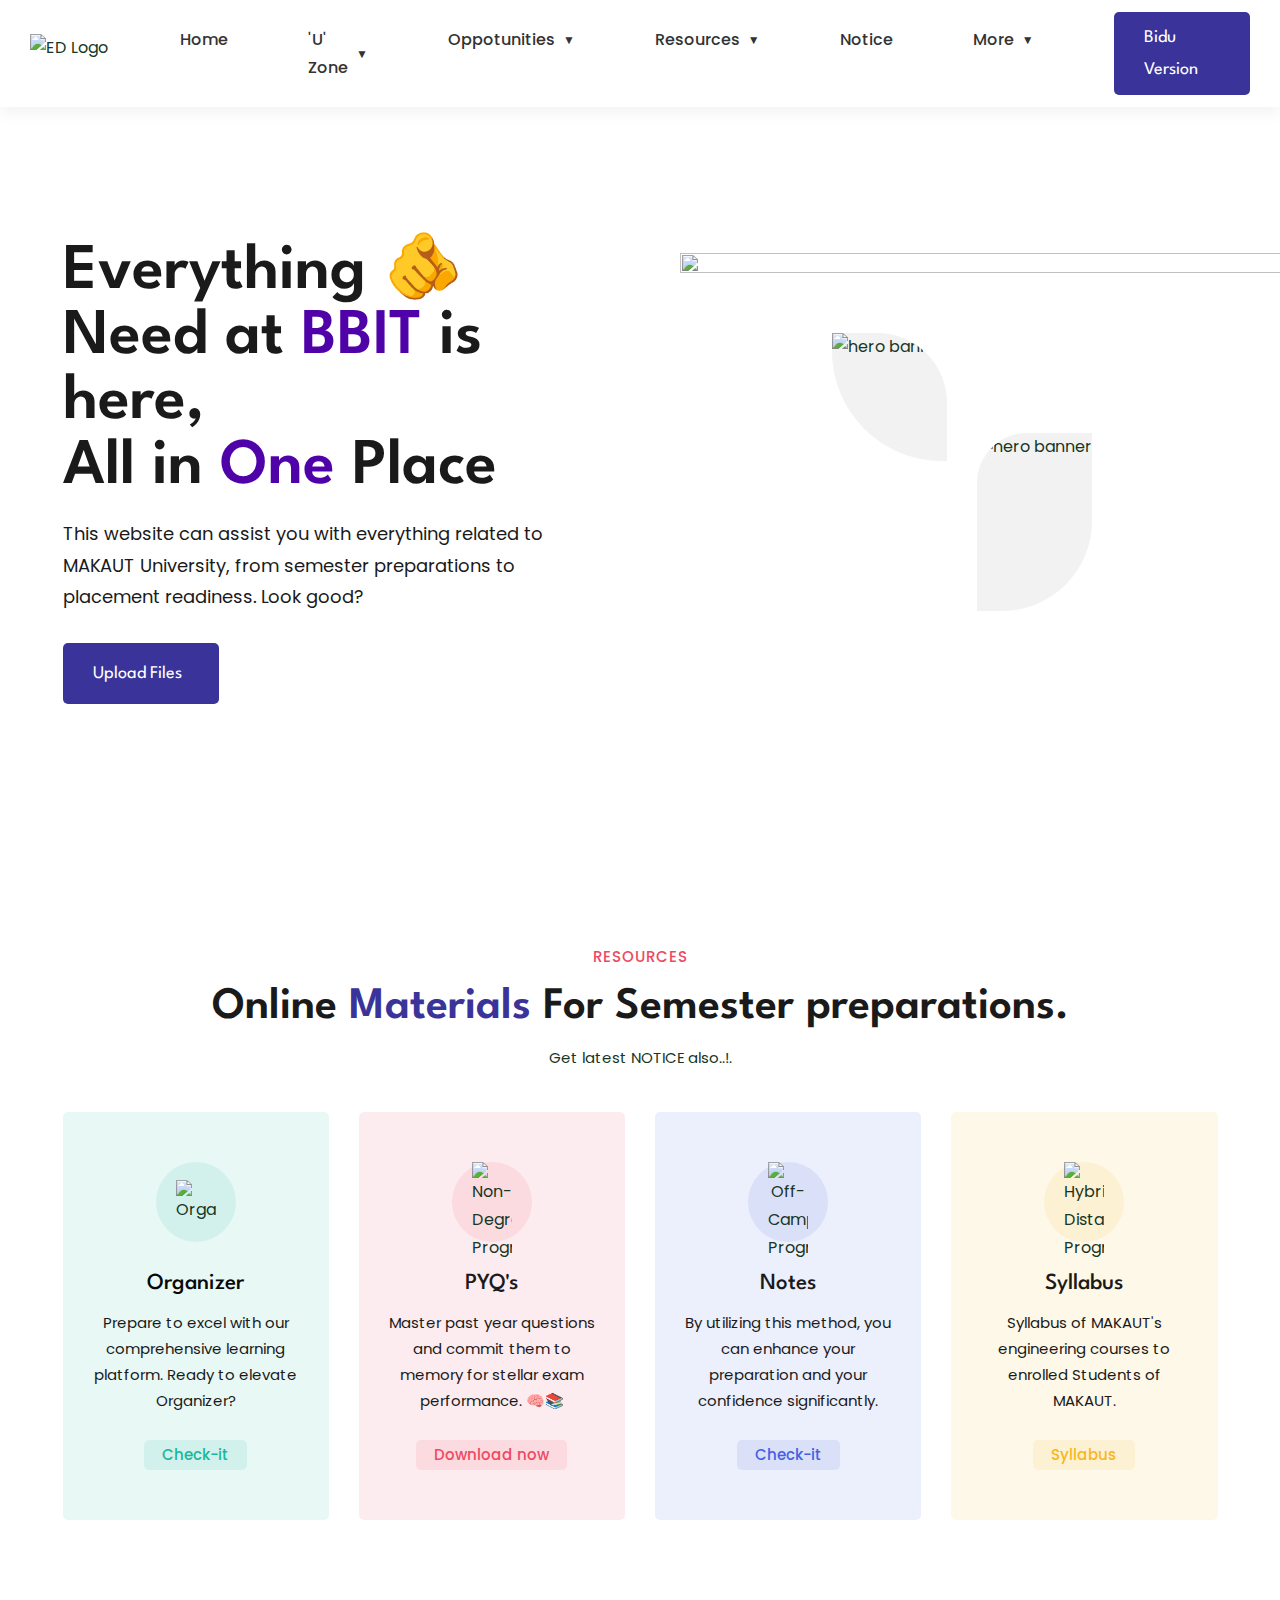
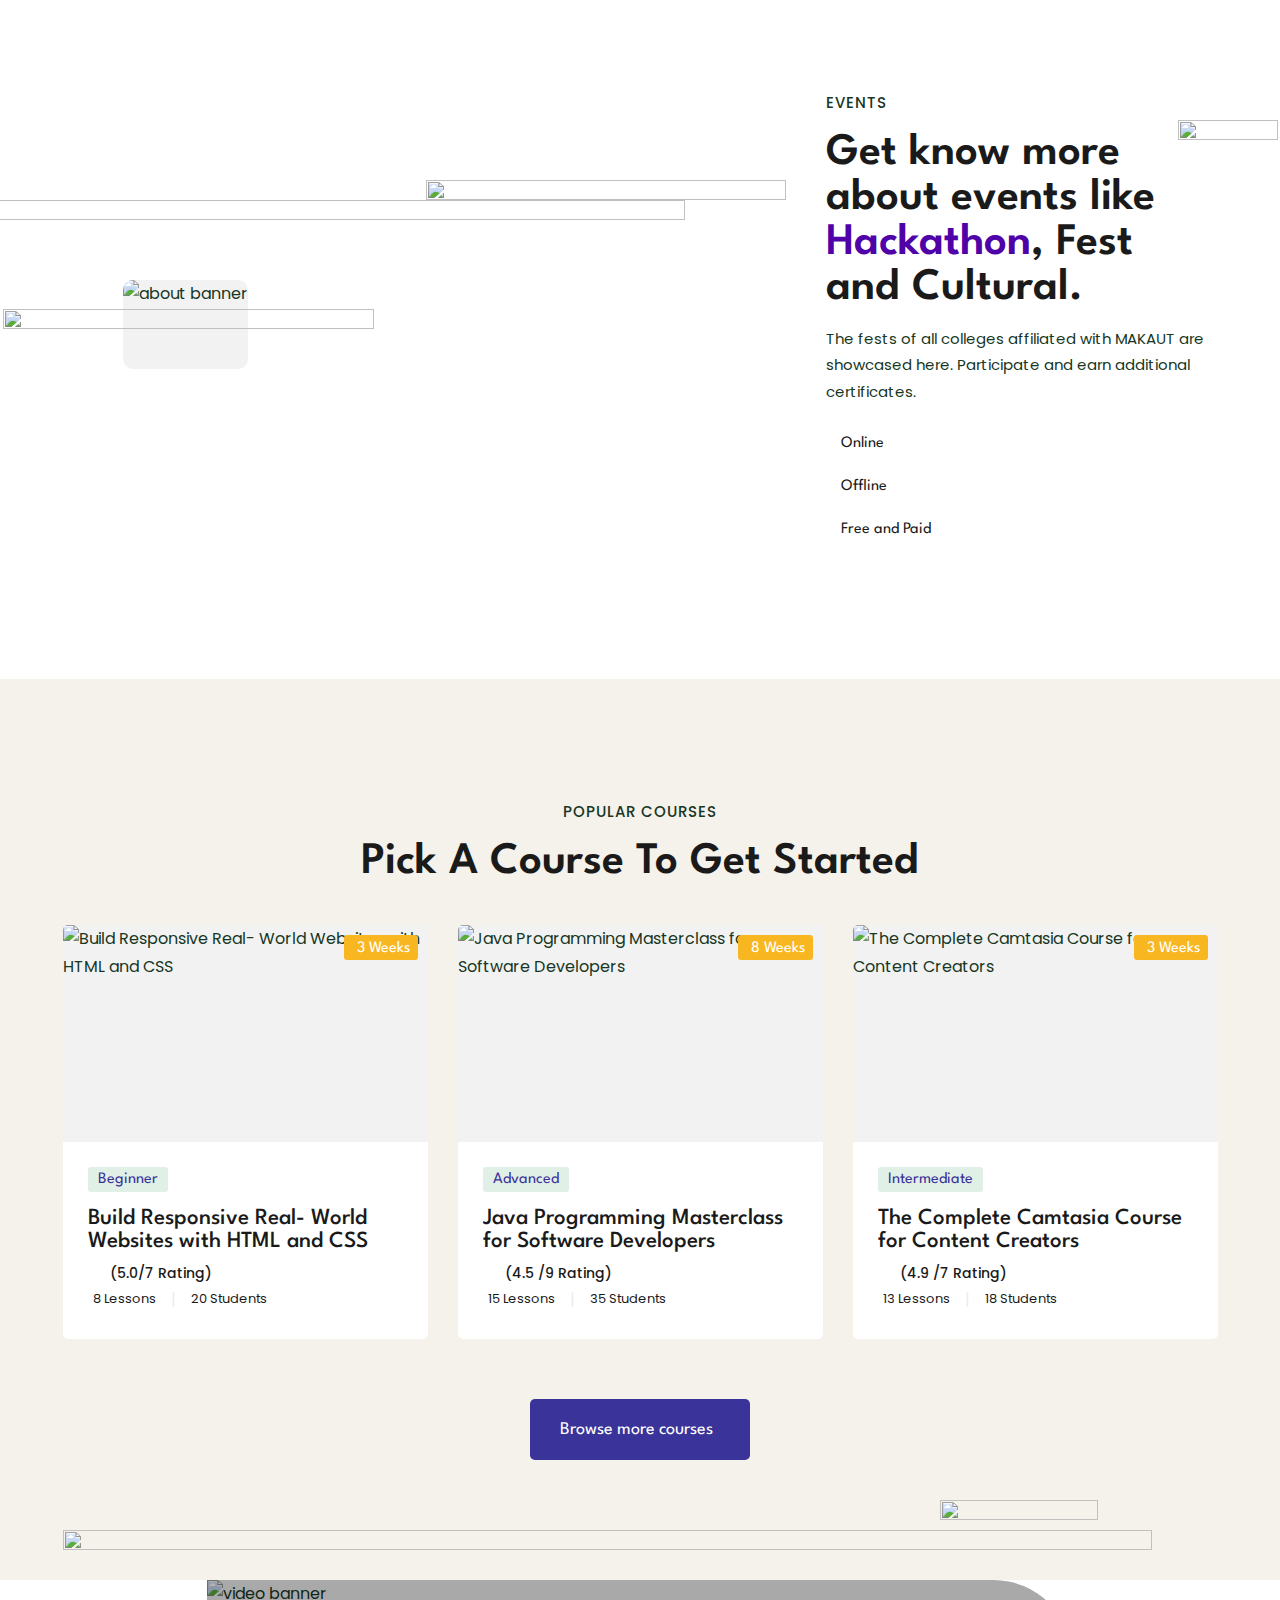
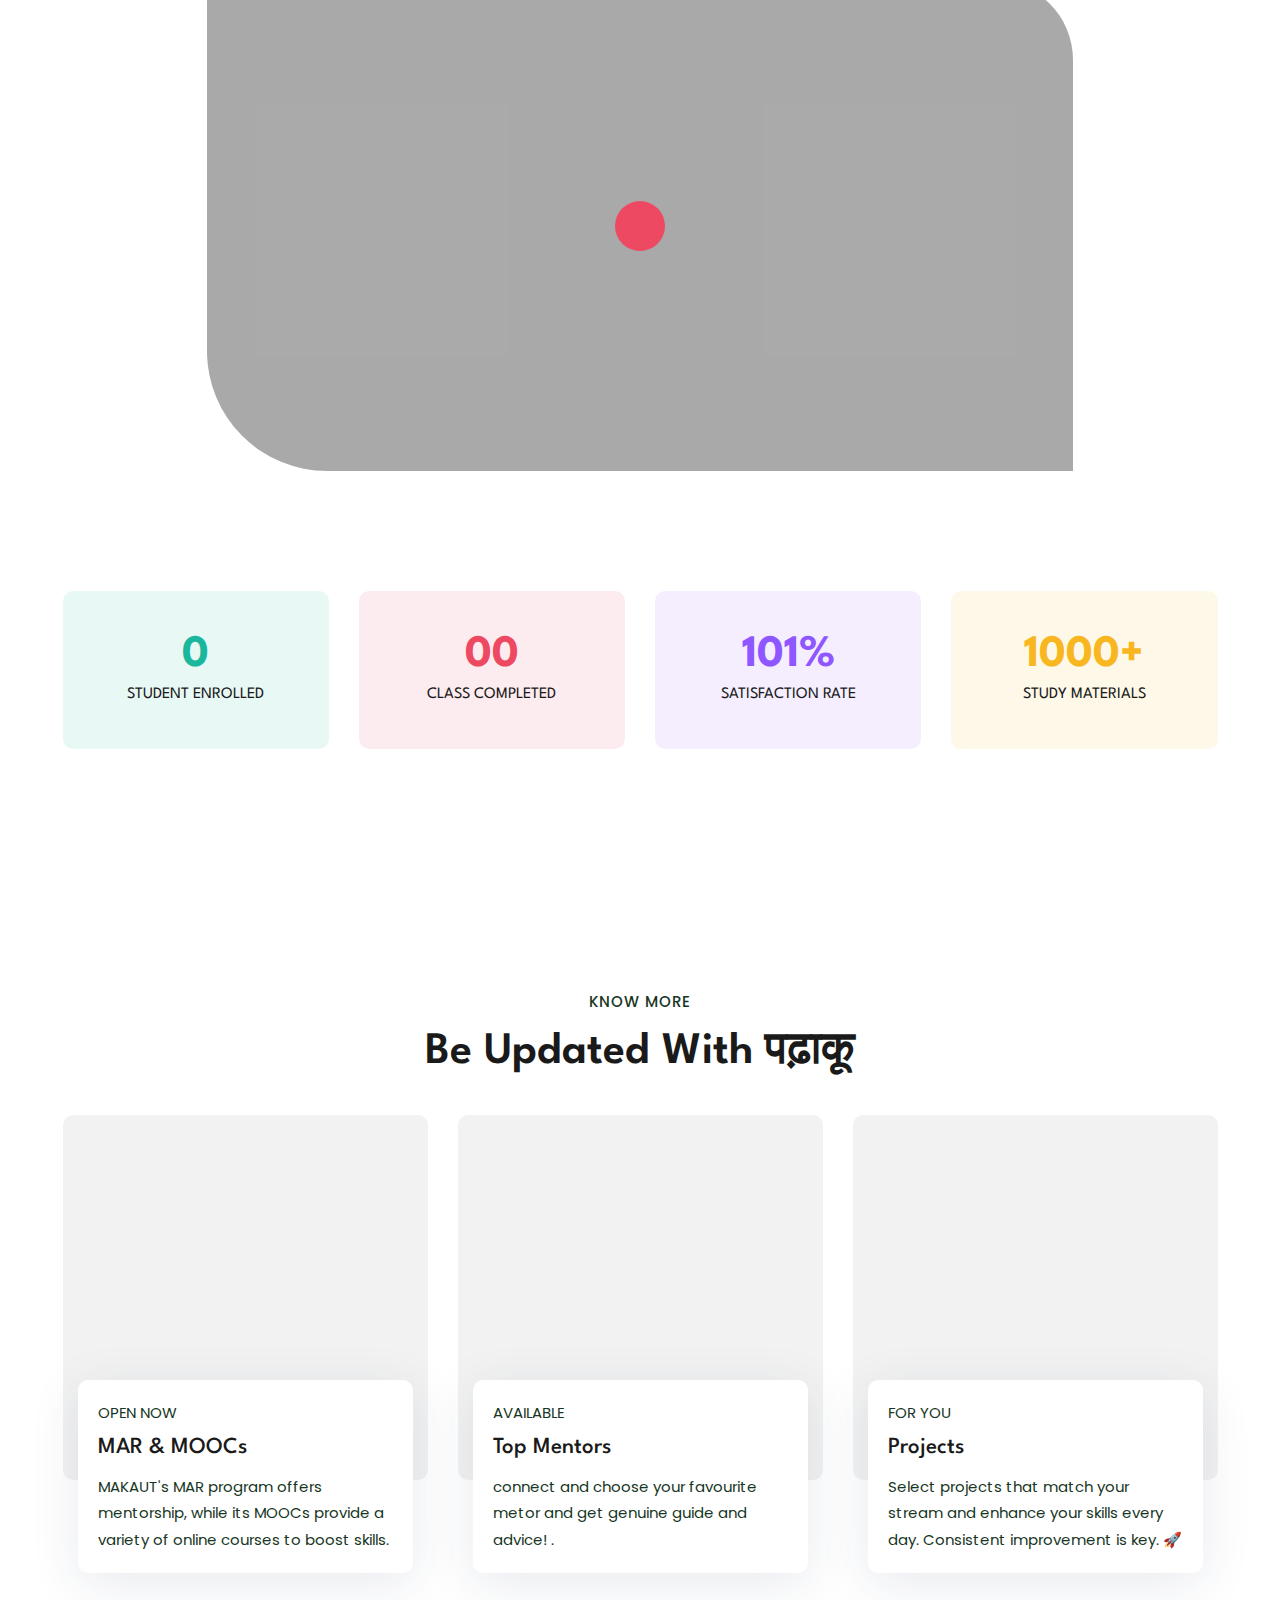
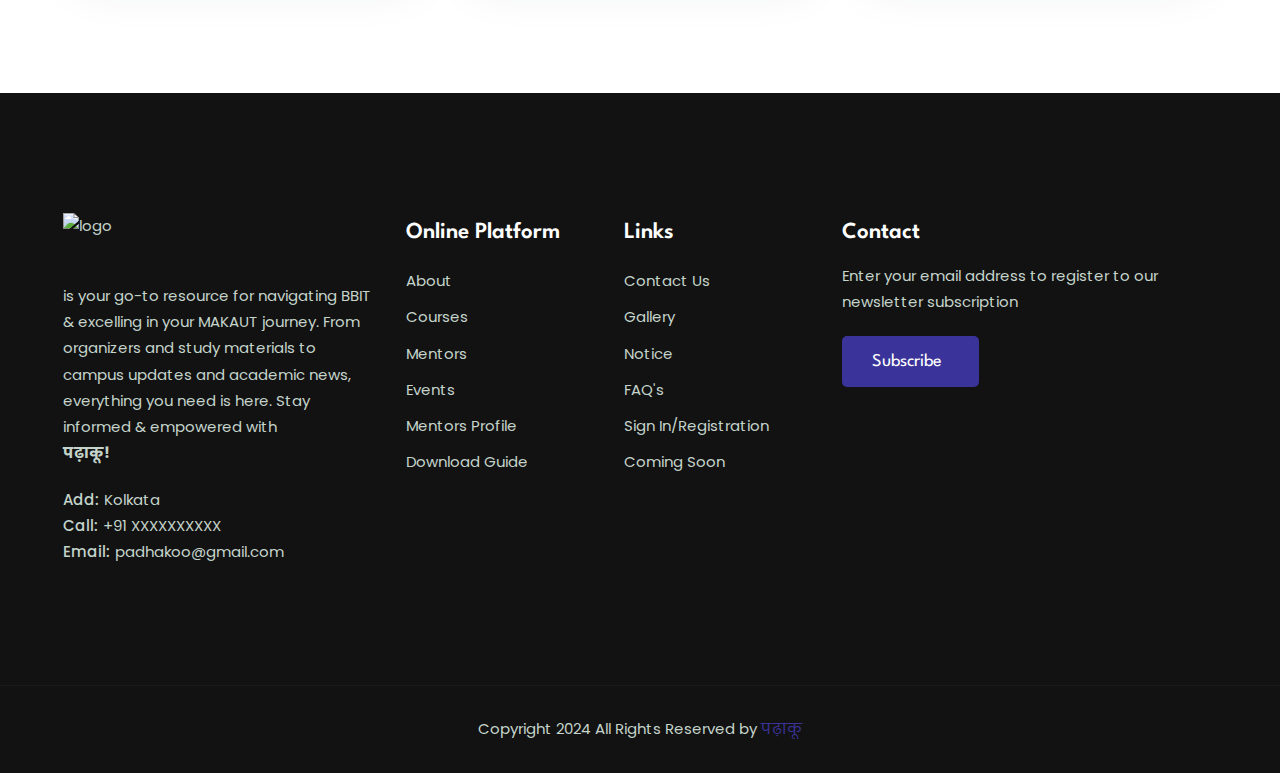
==== index.html @ 12eb12d7 "Update index.html" ====
<!DOCTYPE html>
<html lang="en">

<head>
  <meta charset="UTF-8">
  <meta http-equiv="X-UA-Compatible" content="IE=edge">
  <meta name="viewport" content="width=device-width, initial-scale=1.0">
  
  <!-- <title>पढ़ाकू</title> -->
  <meta name="title" content="Engineer Dost">
  <meta name="description" content="This is an education html template made by codewithsadee">

  <link rel="shortcut icon" href="/assets/images/logo.ico">

  <!-- 
    - custom css link
  -->
  <link rel="stylesheet" href="./assets/css/style.css">

  <link rel="preconnect" href="https://fonts.googleapis.com">
  <link rel="preconnect" href="https://fonts.gstatic.com" crossorigin>
  <link
    href="https://fonts.googleapis.com/css2?family=League+Spartan:wght@400;500;600;700;800&family=Poppins:wght@400;500&display=swap"
    rel="stylesheet">

  <!-- 
    - preload images
  -->
  <link rel="preload" as="image" href="./assets/images/hero-bg.svg">
  <link rel="preload" as="image" href="./assets/images/hero-banner-1.jpg">
  <link rel="preload" as="image" href="./assets/images/hero-banner-2.jpg">
  <link rel="preload" as="image" href="./assets/images/hero-shape-1.svg">
  <link rel="preload" as="image" href="./assets/images/hero-shape-2.png">

</head>

<body id="top">

  <!-- 
    - #HEADER
  -->

  <header class="header" data-header>
    <div class="container">

      <a href="#" class="logo">
        <!-- <h1>पढ़ाकू</h1> -->
        <img src="./assets/images/logo.png" width="120" height="40" alt="ED Logo">
      </a>

      <nav class="navbar" data-navbar>

        <div class="wrapper">
          <a href="#" class="logo">
            <!-- <h1>पढ़ाकू</h1> -->
            <img src="./assets/images/logo.png" width="162" height="50" alt="ED Web logo">
          </a>

          <button class="nav-close-btn" aria-label="close menu" data-nav-toggler>
            <ion-icon name="close-outline" aria-hidden="true"></ion-icon>
          </button>
        </div>

        <ul class="navbar-list">

          <li class="navbar-item">
            <a href="index.html" class="navbar-link" data-nav-link>Home</a>
          </li>

          <li class="navbar-item">
            <a href="#u_zone" class="navbar-link resources-link" data-nav-link>
              'U' Zone
              <span class="material-icons dropdown-icon"></span>
            </a>
            <ul class="dropdown">
              <li><a href="meme.html" class="navbar-link" target="_blank">Memes</a></li> 
              <li><a href="coming_soon.html" class="navbar-link" target="_blank">Blogs</a></li>
              <li><a href="coming_soon.html" class="navbar-link" target="_blank">Creative Edits</a></li>
              <li><a href="coming_soon.html" class="navbar-link" target="_blank">Photography</a></li>
              <li><a href="coming_soon.html" class="navbar-link">Poetry</a></li>
            </ul>
          </li>



          <li class="navbar-item">
            <a href="#get-Now" class="navbar-link resources-link" data-nav-link>
              Oppotunities
              <span class="material-icons dropdown-icon"></span>
            </a>
            <ul class="dropdown">
              <li><a href="coming_soon.html" class="navbar-link"></a></li>
              <li><a href="coming_soon.html" class="navbar-link">Quiz</a></li>
              <li><a href="coming_soon.html" class="navbar-link">Internships </a></li>
              <li><a href="coming_soon.html" class="navbar-link">Placements </a></li>
            </ul>
          </li>

          <li class="navbar-item">
            <a href="#get-Now" class="navbar-link resources-link" data-nav-link>
              Resources
              <span class="material-icons dropdown-icon"></span>
            </a>
            <ul class="dropdown">
              <li><a href="organizer.html" class="navbar-link">Organisers</a></li>
              <li><a href="notes.html" class="navbar-link">Notes</a></li>
              <li><a href="previous.html" class="navbar-link">PYQs</a></li>
              <li><a href="syllabus.html" class="navbar-link">Syllabus</a></li>
            </ul>
          </li>
          

          <li class="navbar-item">
            <a href="notice.html" class="navbar-link" data-nav-link>Notice</a>
          </li>

          <li class="navbar-item">
            <a href="#More" class="navbar-link resources-link" data-nav-link>
              More
              <span class="material-icons dropdown-icon"></span>
            </a>
            <ul class="dropdown">
              <li><a href="coming_soon.html" class="navbar-link">MAR & MOOCs</a></li>
              <li><a href="coming_soon.html" class="navbar-link">Mentors</a></li>
              <li><a href="coming_soon.html" class="navbar-link">Projects</a></li>
              <li><a href="coming_soon.html" class="footer-link">About US</a></li>
              <li><a href="coming_soon.html" class="footer-link">Contact US</a></li>

            </ul>
          </li>
        </ul>
      </nav>
      <div class="header-actions">

        <button class="header-action-btn" aria-label="toggle search" title="Search" onclick="toggleSearch()">
          <ion-icon name="search-outline" aria-hidden="true"></ion-icon>
        </button>
        
        <!-- Search Box Container -->
        <div id="search-box-overlay" class="search-overlay">
          <div class="search-box">
            <input type="text" placeholder="Type your search..." />
            <button onclick="toggleSearch()">Close</button>
          </div>
        </div>
        
        <a href="coming_soon.html" class="btn has-before">
          <span class="span">Bidu Version</span>

          <ion-icon name="arrow-forward-outline" aria-hidden="true"></ion-icon>
        </a>

        <button class="header-action-btn" aria-label="open menu" data-nav-toggler>
          <ion-icon name="menu-outline" aria-hidden="true"></ion-icon>
        </button>

      </div>

      <div class="overlay" data-nav-toggler data-overlay></div>

    </div>
  </header>

  <main>
    <article>

      <!-- 
        - #HERO
      -->

      <section class="section hero has-bg-image" id="home" aria-label="home"
        style="background-image: url('./assets/images/hero-bg.svg')">
        <div class="container">

          <div class="hero-content">

            <h1 class="h1 section-title">
              
              Everything <span class="span">🫵</span> Need at <span class="span">BBIT</span> is here, <br>All in <span class="span">One</span> Place
            </h1>

            <p class="hero-text">
              This website can assist you with everything related to MAKAUT University, from semester preparations to
              placement readiness. Look good?
            </p>

            <a href="http://localhost:3000/api/v1/user" class="btn has-before">
              <span class="span">Upload Files</span>

              <ion-icon name="arrow-forward-outline" aria-hidden="true"></ion-icon>
            </a>

          </div>

          <figure class="hero-banner">

            <div class="img-holder one" style="--width: 270; --height: 300;">
              <img src="./assets/images/banner.png" width="270" height="300" alt="hero banner" class="img-cover">
            </div>

            <div class="img-holder two" style="--width: 240; --height: 370;">
              <img src="./assets/images/hero-banner-2.jpg" width="240" height="370" alt="hero banner" class="img-cover">
            </div>

            <img src="./assets/images/hero-shape-2.png" width="622" height="551" alt="" class="shape hero-shape-2">

          </figure>

        </div>
      </section>

      <!-- 
        - #Resource
      -->

      <section class="section category" aria-label="category">
        <div class="container">

          <p class="section-subtitle">Resources</p>

          <h2 class="h2 section-title">
            Online <span class="span">Materials</span> For Semester preparations.
          </h2>

          <p class="section-text">
            Get latest NOTICE also..!.
          </p>

          <ul class="grid-list">

            <li>
              <div class="category-card" style="--color: 170, 75%, 41%">

                <div class="card-icon">
                  <img src="./assets/images/category-1.svg" width="40" height="40" loading="lazy" alt="Organizer"
                    class="img">
                </div>

                <h3 class="h3">
                  <a href="organizer.html" class="card-title button-link">Organizer</a>
                </h3>


                <p class="card-text">
                  Prepare to excel with our comprehensive learning platform. Ready to elevate Organizer?
                </p>

                <span class="card-badge">Check-it</span>

              </div>
            </li>

            <li>
              <div class="category-card" style="--color: 351, 83%, 61%">

                <div class="card-icon">
                  <img src="./assets/images/category-2.svg" width="40" height="40" loading="lazy"
                    alt="Non-Degree Programs" class="img">
                </div>

                <h3 class="h3">
                  <a href="previous.html" class="card-title">PYQ's</a>
                </h3>

                <p class="card-text">
                  Master past year questions and commit them to memory for stellar exam performance. 🧠📚
                </p>

                <span class="card-badge">Download now</span>

              </div>
            </li>

            <li>
              <div class="category-card" style="--color: 229, 75%, 58%">

                <div class="card-icon">
                  <img src="./assets/images/category-3.svg" width="40" height="40" loading="lazy"
                    alt="Off-Campus Programs" class="img">
                </div>

                <h3 class="h3">
                  <a href="notes.html" class="card-title">Notes</a>
                </h3>

                <p class="card-text">
                  By utilizing this method, you can enhance your preparation and your confidence significantly. </p>

                <span class="card-badge">Check-it</span>

              </div>
            </li>

            <li>
              <div class="category-card" style="--color: 42, 94%, 55%">

                <div class="card-icon">
                  <img src="./assets/images/category-4.svg" width="40" height="40" loading="lazy"
                    alt="Hybrid Distance Programs" class="img">
                </div>

                <h3 class="h3">
                  <a href="syllabus.html" class="card-title">Syllabus</a>
                </h3>

                <p class="card-text">
                  Syllabus of MAKAUT's engineering courses to enrolled Students of MAKAUT. 
                </p>

                <span class="card-badge">Syllabus</span>

              </div>
            </li>

          </ul>

        </div>
      </section>





      <!-- 
        - #EVENT-ABOUT
      -->

      <section class="section about" id="event" aria-label="about">
        <div class="container">

          <figure class="about-banner">

            <div class="img-holder" style="--width: 520; --height: 370;">
              <img src="./assets/images/about-banner.jpg" width="520" height="370" loading="lazy" alt="about banner"
                class="img-cover">
            </div>

            <img src="./assets/images/about-shape-1.svg" width="360" height="420" loading="lazy" alt=""
              class="shape about-shape-1">

            <img src="./assets/images/about-shape-2.svg" width="371" height="220" loading="lazy" alt=""
              class="shape about-shape-2">

            <img src="./assets/images/about-shape-3.png" width="722" height="528" loading="lazy" alt=""
              class="shape about-shape-3">

          </figure>

          <div class="about-content">

            <p class="section-subtitle">Events</p>

            <h2 class="h2 section-title">
              Get know more about events like <span class="span">Hackathon</span>, Fest and Cultural.
            </h2>

            <p class="section-text">
              The fests of all colleges affiliated with MAKAUT are showcased here. Participate and earn additional
              certificates.
            </p>

            <ul class="about-list">

              <li class="about-item">
                <ion-icon name="checkmark-done-outline" aria-hidden="true"></ion-icon>

                <span class="span">Online</span>
              </li>

              <li class="about-item">
                <ion-icon name="checkmark-done-outline" aria-hidden="true"></ion-icon>

                <span class="span">Offline</span>
              </li>

              <li class="about-item">
                <ion-icon name="checkmark-done-outline" aria-hidden="true"></ion-icon>

                <span class="span">Free and Paid</span>
              </li>

            </ul>

            <img src="./assets/images/about-shape-4.svg" width="100" height="100" loading="lazy" alt=""
              class="shape about-shape-4">

          </div>

        </div>
      </section>





      <!-- 
        - #COURSE
      -->

      <section class="section course" id="courses" aria-label="course">
        <div class="container">

          <p class="section-subtitle">Popular Courses</p>

          <h2 class="h2 section-title">Pick A Course To Get Started</h2>

          <ul class="grid-list">

            <li>
              <div class="course-card">

                <figure class="card-banner img-holder" style="--width: 370; --height: 220;">
                  <img src="./assets/images/course-1.jpg" width="370" height="220" loading="lazy"
                    alt="Build Responsive Real- World Websites with HTML and CSS" class="img-cover">
                </figure>

                <div class="abs-badge">
                  <ion-icon name="time-outline" aria-hidden="true"></ion-icon>

                  <span class="span">3 Weeks</span>
                </div>

                <div class="card-content">

                  <span class="badge">Beginner</span>

                  <h3 class="h3">
                    <a href="#" class="card-title">Build Responsive Real- World Websites with HTML and CSS</a>
                  </h3>

                  <div class="wrapper">

                    <div class="rating-wrapper">
                      <ion-icon name="star"></ion-icon>
                      <ion-icon name="star"></ion-icon>
                      <ion-icon name="star"></ion-icon>
                      <ion-icon name="star"></ion-icon>
                      <ion-icon name="star"></ion-icon>
                    </div>

                    <p class="rating-text">(5.0/7 Rating)</p>

                  </div>



                  <ul class="card-meta-list">

                    <li class="card-meta-item">
                      <ion-icon name="library-outline" aria-hidden="true"></ion-icon>

                      <span class="span">8 Lessons</span>
                    </li>

                    <li class="card-meta-item">
                      <ion-icon name="people-outline" aria-hidden="true"></ion-icon>

                      <span class="span">20 Students</span>
                    </li>

                  </ul>

                </div>

              </div>
            </li>

            <li>
              <div class="course-card">

                <figure class="card-banner img-holder" style="--width: 370; --height: 220;">
                  <img src="./assets/images/course-2.jpg" width="370" height="220" loading="lazy"
                    alt="Java Programming Masterclass for Software Developers" class="img-cover">
                </figure>

                <div class="abs-badge">
                  <ion-icon name="time-outline" aria-hidden="true"></ion-icon>

                  <span class="span">8 Weeks</span>
                </div>

                <div class="card-content">

                  <span class="badge">Advanced</span>

                  <h3 class="h3">
                    <a href="#" class="card-title">Java Programming Masterclass for Software Developers</a>
                  </h3>

                  <div class="wrapper">

                    <div class="rating-wrapper">
                      <ion-icon name="star"></ion-icon>
                      <ion-icon name="star"></ion-icon>
                      <ion-icon name="star"></ion-icon>
                      <ion-icon name="star"></ion-icon>
                      <ion-icon name="star"></ion-icon>
                    </div>

                    <p class="rating-text">(4.5 /9 Rating)</p>

                  </div>



                  <ul class="card-meta-list">

                    <li class="card-meta-item">
                      <ion-icon name="library-outline" aria-hidden="true"></ion-icon>

                      <span class="span">15 Lessons</span>
                    </li>

                    <li class="card-meta-item">
                      <ion-icon name="people-outline" aria-hidden="true"></ion-icon>

                      <span class="span">35 Students</span>
                    </li>

                  </ul>

                </div>

              </div>
            </li>

            <li>
              <div class="course-card">

                <figure class="card-banner img-holder" style="--width: 370; --height: 220;">
                  <img src="./assets/images/course-3.jpg" width="370" height="220" loading="lazy"
                    alt="The Complete Camtasia Course for Content Creators" class="img-cover">
                </figure>

                <div class="abs-badge">
                  <ion-icon name="time-outline" aria-hidden="true"></ion-icon>

                  <span class="span">3 Weeks</span>
                </div>

                <div class="card-content">

                  <span class="badge">Intermediate</span>

                  <h3 class="h3">
                    <a href="#" class="card-title">The Complete Camtasia Course for Content Creators</a>
                  </h3>

                  <div class="wrapper">

                    <div class="rating-wrapper">
                      <ion-icon name="star"></ion-icon>
                      <ion-icon name="star"></ion-icon>
                      <ion-icon name="star"></ion-icon>
                      <ion-icon name="star"></ion-icon>
                      <ion-icon name="star"></ion-icon>
                    </div>

                    <p class="rating-text">(4.9 /7 Rating)</p>

                  </div>


                  <ul class="card-meta-list">

                    <li class="card-meta-item">
                      <ion-icon name="library-outline" aria-hidden="true"></ion-icon>

                      <span class="span">13 Lessons</span>
                    </li>

                    <li class="card-meta-item">
                      <ion-icon name="people-outline" aria-hidden="true"></ion-icon>

                      <span class="span">18 Students</span>
                    </li>

                  </ul>

                </div>

              </div>
            </li>

          </ul>

          <a href="#" class="btn has-before">
            <span class="span">Browse more courses</span>

            <ion-icon name="arrow-forward-outline" aria-hidden="true"></ion-icon>
          </a>

        </div>
      </section>





      <!-- 
        - #VIDEO
      -->

      <section class="video has-bg-image" aria-label="video"
        style="background-image: url('./assets/images/video-bg.png')">
        <div class="container">

          <div class="video-card">

            <div class="video-banner img-holder has-after" style="--width: ; --height: ;">
              <img src="./assets/images/video-banner.jpg" width="970" height="550" loading="lazy" alt="video banner"
                class="img-cover">

              <button class="play-btn" aria-label="play video">
                <ion-icon name="play" aria-hidden="true"></ion-icon>
              </button>
            </div>

            <img src="./assets/images/video-shape-1.png" width="1089" height="605" loading="lazy" alt=""
              class="shape video-shape-1">

            <img src="./assets/images/video-shape-2.png" width="158" height="174" loading="lazy" alt=""
              class="shape video-shape-2">

          </div>

        </div>
      </section>





      <!-- 
        - #STATE
      -->

      <section class="section stats" aria-label="stats">
        <div class="container">

          <ul class="grid-list">

            <li>
              <div class="stats-card" style="--color: 170, 75%, 41%">
                <h3 class="card-title">0</h3>

                <p class="card-text">Student Enrolled</p>
              </div>
            </li>

            <li>
              <div class="stats-card" style="--color: 351, 83%, 61%">
                <h3 class="card-title">00</h3>

                <p class="card-text">Class Completed</p>
              </div>
            </li>

            <li>
              <div class="stats-card" style="--color: 260, 100%, 67%">
                <h3 class="card-title">101%</h3>

                <p class="card-text">Satisfaction Rate</p>
              </div>
            </li>

            <li>
              <div class="stats-card" style="--color: 42, 94%, 55%">
                <h3 class="card-title">1000+</h3>

                <p class="card-text">Study Materials</p>
              </div>
            </li>

          </ul>

        </div>
      </section>

      <!-- Notice -->



      <!-- 
        - #More
      -->

      <section class="section blog has-bg-image" id="blog" aria-label="blog"
        style="background-image: url('./assets/images/blog-bg.svg')">
        <div class="container">

          <p class="section-subtitle">Know More</p>

          <h2 class="h2 section-title">Be Updated With पढ़ाकू</h2>

          <ul class="grid-list">

            <li>
              <div class="blog-card">

                <figure class="card-banner img-holder has-after" style="--width: 370; --height: 370;">
                  <img src="./assets/images/blog-1.jpg" width="370" height="370" loading="lazy"
                    alt="Become A Better Blogger: Content Planning" class="img-cover">
                </figure>

                <div class="card-content">

                  <a href="#" class="card-btn" aria-label="read more">
                    <ion-icon name="arrow-forward-outline" aria-hidden="true"></ion-icon>
                  </a>

                  <a href="#" class="card-subtitle">Open Now</a>

                  <h3 class="h3">
                    <a href="#" class="card-title">MAR & MOOCs</a>
                  </h3>

                  <p class="card-text">
                    MAKAUT's MAR program offers mentorship, while its MOOCs provide a variety of online courses to boost
                    skills.
                  </p>

                </div>

              </div>
            </li>

            <li>
              <div class="blog-card">

                <figure class="card-banner img-holder has-after" style="--width: 370; --height: 370;">
                  <img src="./assets/images/blog-2.jpg" width="370" height="370" loading="lazy"
                    alt="Become A Better Blogger: Content Planning" class="img-cover">
                </figure>

                <div class="card-content">

                  <a href="#" class="card-btn" aria-label="read more">
                    <ion-icon name="arrow-forward-outline" aria-hidden="true"></ion-icon>
                  </a>

                  <a href="#" class="card-subtitle">Available</a>

                  <h3 class="h3">
                    <a href="#" class="card-title">Top Mentors</a>
                  </h3>

                  <p class="card-text">
                    connect and choose your favourite metor and get genuine guide and advice! .
                  </p>

                </div>

              </div>
            </li>

            <li>
              <div class="blog-card">

                <figure class="card-banner img-holder has-after" style="--width: 370; --height: 370;">
                  <img src="./assets/images/blog-3.jpg" width="370" height="370" loading="lazy"
                    alt="Become A Better Blogger: Content Planning" class="img-cover">
                </figure>

                <div class="card-content">

                  <a href="#" class="card-btn" aria-label="read more">
                    <ion-icon name="arrow-forward-outline" aria-hidden="true"></ion-icon>
                  </a>

                  <a href="#" class="card-subtitle">For you</a>

                  <h3 class="h3">
                    <a href="#" class="card-title">Projects</a>
                  </h3>

                  <p class="card-text">
                    Select projects that match your stream and enhance your skills every day. Consistent improvement is
                    key. 🚀
                  </p>

                </div>

              </div>
            </li>

          </ul>

          <img src="./assets/images/blog-shape.png" width="186" height="186" loading="lazy" alt=""
            class="shape blog-shape">

        </div>
      </section>

    </article>
  </main>





  <!-- 
    - #FOOTER
  -->

  <footer class="footer" id="common-section" style="background-image: url('./assets/images/footer-bg.png')">

    <div class="footer-top section">
      <div class="container grid-list">

        <div class="footer-brand">

          <a href="#" class="logo">
            <img src="./assets/images/logo.png" width="162" height="50" alt="logo">
          </a>

          <p class="footer-brand-text">
            is your go-to resource for navigating BBIT & excelling in your MAKAUT journey. From organizers and study materials to campus updates and academic news, everything you need is here. Stay informed & empowered with <span class="span"><strong>पढ़ाकू!</strong></span> 
          </p>

          <div class="wrapper">
            <span class="span">Add:</span>

            <address class="address">Kolkata</address>
          </div>

          <div class="wrapper">
            <span class="span">Call:</span>

            <a href="tel:+91" class="footer-link">+91 XXXXXXXXXX</a>
          </div>

          <div class="wrapper">
            <span class="span">Email:</span>

            <a href="mailto:padhakoo@gmail.com" class="footer-link">padhakoo@gmail.com</a>
          </div>

        </div>

        <ul class="footer-list">

          <li>
            <p class="footer-list-title">Online Platform</p>
          </li>

          <li>
            <a href="#" class="footer-link">About</a>
          </li>

          <li>
            <a href="#" class="footer-link">Courses</a>
          </li>

          <li>
            <a href="#" class="footer-link">Mentors</a>
          </li>

          <li>
            <a href="#" class="footer-link">Events</a>
          </li>

          <li>
            <a href="#" class="footer-link">Mentors Profile</a>
          </li>

          <li>
            <a href="#" class="footer-link">Download Guide</a>
          </li>

        </ul>

        <ul class="footer-list">

          <li>
            <p class="footer-list-title">Links</p>
          </li>

          <li>
            <a href="#" class="footer-link">Contact Us</a>
          </li>

          <li>
            <a href="#" class="footer-link">Gallery</a>
          </li>

          <li>
            <a href="#" class="footer-link">Notice</a>
          </li>

          <li>
            <a href="#" class="footer-link">FAQ's</a>
          </li>

          <li>
            <a href="#" class="footer-link">Sign In/Registration</a>
          </li>

          <li>
            <a href="#" class="footer-link">Coming Soon</a>
          </li>

        </ul>

        <div class="footer-list">

          <p class="footer-list-title">Contact</p>

          <p class="footer-list-text">
            Enter your email address to register to our newsletter subscription
          </p>

          <form action="" class="newsletter-form">
            <!-- <input type="email" name="email_address" placeholder="Your email" required class="input-field"> -->

            <button type="submit" class="btn has-before">
              <span class="span">Subscribe</span>

              <ion-icon name="arrow-forward-outline" aria-hidden="true"></ion-icon>
            </button>
          </form>

          <ul class="social-list">

            <li>
              <a href="#" class="social-link">
                <ion-icon name="logo-facebook"></ion-icon>
              </a>
            </li>

            <li>
              <a href="#" class="social-link">
                <ion-icon name="logo-linkedin"></ion-icon>
              </a>
            </li>

            <li>
              <a href="#" class="social-link">
                <ion-icon name="logo-instagram"></ion-icon>
              </a>
            </li>

            <li>
              <a href="#" class="social-link">
                <ion-icon name="logo-twitter"></ion-icon>
              </a>
            </li>

            <li>
              <a href="#" class="social-link">
                <ion-icon name="logo-youtube"></ion-icon>
              </a>
            </li>

          </ul>

        </div>

      </div>
    </div>

    <div class="footer-bottom">
      <div class="container">

        <p class="copyright">
          Copyright 2024 All Rights Reserved by <a href="#" class="copyright-link">पढ़ाकू</a>
        </p>

      </div>
    </div>

  </footer>





  <!-- 
    - #BACK TO TOP
  -->

  <a href="#top" class="back-top-btn" aria-label="back top top" data-back-top-btn>
    <ion-icon name="chevron-up" aria-hidden="true"></ion-icon>
  </a>

  <!-- Chat Bot -->
  <script src="https://cdn.botpress.cloud/webchat/v2.2/inject.js"></script>
  <script src="https://files.bpcontent.cloud/2024/12/03/04/20241203044533-63WX3E10.js"></script>
  <!-- 
    - custom js link
  -->
  <script src="./assets/js/script.js" defer></script>

  <!-- 
    - ionicon link
  -->
  <script type="module" src="https://unpkg.com/ionicons@5.5.2/dist/ionicons/ionicons.esm.js"></script>
  <script nomodule src="https://unpkg.com/ionicons@5.5.2/dist/ionicons/ionicons.js"></script>

</body>

</html>
---- assets/css/style.css ----
:root {

    --selective-yellow: hsl(42, 94%, 55%);
    --eerie-black-1: hsl(0, 0%, 10%);
    --eerie-black-2: hsl(0, 0%, 7%);
    --quick-silver: hsl(146, 25%, 60%);
    --radical-red: hsl(351, 83%, 61%);
    --light-gray: hsl(0, 0%, 95%);
    --isabelline: hsl(36, 33%, 94%);
    --gray-x-11: hsl(146, 15%, 80%);
    --kappel_15: hsla(146, 50%, 40%, 0.15);
    --platinum: hsl(0, 0%, 93%);
    --gray-web: hsl(146, 40%, 15%);
    --black_80: hsla(0, 0%, 0%, 0.8);
    --white_50: hsla(0, 0%, 100%, 0.5);
    --black_50: hsla(0, 0%, 0%, 0.5);
    --black_30: hsla(0, 0%, 0%, 0.3);
    --kappel: hsl(244, 50%, 40%);
    --white: hsl(0, 0%, 100%);

 
  --gradient: linear-gradient(-90deg, hsl(146, 55%, 36%) 0%, hsl(244, 45%, 60%) 100%);
  
  /**
   * typography
   */

  --ff-league_spartan: 'League Spartan', sans-serif;
  --ff-poppins: 'Poppins', sans-serif;

  --fs-1: 4.2rem;
  --fs-2: 3.2rem;
  --fs-3: 2.3rem;
  --fs-4: 1.8rem;
  --fs-5: 1.5rem;
  --fs-6: 1.4rem;
  --fs-7: 1.3rem;

  --fw-500: 500;
  --fw-600: 600;

  /**
   * spacing
   */

  --section-padding: 75px;

  /**
   * shadow
   */

  --shadow-1: 0 6px 15px 0 hsla(0, 0%, 0%, 0.05);
  --shadow-2: 0 10px 30px hsla(0, 0%, 0%, 0.06);
  --shadow-3: 0 10px 50px 0 hsla(220, 53%, 22%, 0.1);

  /**
   * radius
   */

  --radius-pill: 500px;
  --radius-circle: 50%;
  --radius-3: 3px;
  --radius-5: 5px;
  --radius-10: 10px;

  /**
   * transition
   */

  --transition-1: 0.25s ease;
  --transition-2: 0.5s ease;
  --cubic-in: cubic-bezier(0.51, 0.03, 0.64, 0.28);
  --cubic-out: cubic-bezier(0.33, 0.85, 0.4, 0.96);

}





/*-----------------------------------*\
  #RESET
\*-----------------------------------*/

*,
*::before,
*::after {
  margin: 0;
  padding: 0;
  box-sizing: border-box;
}

li {
  list-style: none;
}

a,
img,
span,
data,
input,
button,
ion-icon {
  display: block;
}

a {
  color: inherit;
  text-decoration: none;
}

img {
  height: auto;
}

input,
button {
  background: none;
  border: none;
  font: inherit;
}

input {
  width: 100%;
}

button {
  cursor: pointer;
}

ion-icon {
  pointer-events: none;
}

address {
  font-style: normal;
}

html {
  font-family: var(--ff-poppins);
  font-size: 10px;
  scroll-behavior: smooth;
}

body {
  background-color: var(--white);
  color: var(--gray-web);
  font-size: 1.6rem;
  line-height: 1.75;
}

:focus-visible {
  outline-offset: 4px;
}

::-webkit-scrollbar {
  width: 10px;
}

::-webkit-scrollbar-track {
  background-color: hsl(0, 0%, 98%);
}

::-webkit-scrollbar-thumb {
  background-color: hsl(0, 0%, 80%);
}

::-webkit-scrollbar-thumb:hover {
  background-color: hsl(0, 0%, 70%);
}





/*-----------------------------------*\
  #REUSED STYLE
\*-----------------------------------*/

.container {
  padding-inline: 15px;
}

.section {
  padding-block: var(--section-padding);
}

.shape {
  position: absolute;
  display: none;
}

.has-bg-image {
  background-repeat: no-repeat;
  background-size: cover;
  background-position: center;
}

.h1,
.h2,
.h3 {
  color: var(--eerie-black-1);
  font-family: var(--ff-league_spartan);
  line-height: 1;
}

.h1,
.h2 {
  font-weight: var(--fw-600);
}

.h1 {
  font-size: var(--fs-1);
}

.h2 {
  font-size: var(--fs-2);
}

.h3 {
  font-size: var(--fs-3);
  font-weight: var(--fw-500);
}

.section-title {
  --color: rgb(79, 2, 168);
  text-align: center;
}

.section-title .span {
  display: inline-block;
  color: var(--color);
}

.btn {
  background-color: var(--kappel);
  color: var(--white);
  font-family: var(--ff-league_spartan);
  font-size: var(--fs-4);
  display: flex;
  align-items: center;
  gap: 7px;
  max-width: max-content;
  padding: 10px 20px;
  border-radius: var(--radius-5);
  overflow: hidden;
}

.has-before,
.has-after {
  position: relative;
  z-index: 1;
}

.has-before::before,
.has-after::after {
  position: absolute;
  content: "";
}

.btn::before {
  inset: 0;
  background-image: var(--gradient);
  z-index: -1;
  border-radius: inherit;
  transform: translateX(-100%);
  transition: var(--transition-2);
}

.btn:is(:hover, :focus)::before {
  transform: translateX(0);
}

.img-holder {
  aspect-ratio: var(--width) / var(--height);
  background-color: var(--light-gray);
  overflow: hidden;
}

.img-cover {
  width: 100%;
  height: 100%;
  object-fit: cover;
}

.section-subtitle {
  font-size: var(--fs-5);
  text-transform: uppercase;
  font-weight: var(--fw-500);
  letter-spacing: 1px;
  text-align: center;
  margin-block-end: 15px;
}

.section-text {
  font-size: var(--fs-5);
  text-align: center;
  margin-block: 15px 25px;
}

.grid-list {
  display: grid;
  gap: 30px;
}

.category-card,
.stats-card {
  background-color: hsla(var(--color), 0.1);
}

:is(.course, .blog) .section-title {
  margin-block-end: 40px;
}





/*-----------------------------------*\
  #HEADER
\*-----------------------------------*/

.header .btn {
  display: none;
}

.header {
  position: absolute;
  top: 0;
  left: 0;
  width: 100%;
  background-color: var(--white);
  padding-block: 12px;
  box-shadow: var(--shadow-1);
  z-index: 4;
}

.header.active {
  position: fixed;
}

.header .container,
.header-actions,
.navbar .wrapper {
  display: flex;
  justify-content: space-between;
  align-items: center;
  gap: 15px;
}

.header-action-btn,
.nav-close-btn {
  position: relative;
  color: var(--eerie-black-1);
  font-size: 24px;
  transition: var(--transition-1);
}

.header-action-btn:is(:hover, :focus) {
  color: var(--kappel);
}

.header-action-btn .btn-badge {
  position: absolute;
  top: -10px;
  right: -10px;
  background-color: var(--kappel);
  color: var(--white);
  font-family: var(--ff-league_spartan);
  font-size: var(--fs-6);
  min-width: 20px;
  height: 20px;
  border-radius: var(--radius-circle);
}

.navbar {
  position: fixed;
  top: 0;
  left: -320px;
  background-color: var(--white);
  width: 100%;
  max-width: 320px;
  height: 100%;
  z-index: 2;
  transition: 0.25s var(--cubic-in);
}

.navbar.active {
  transform: translateX(320px);
  transition: 0.5s var(--cubic-out);
}

.navbar .wrapper {
  padding: 15px 20px;
  border-block-end: 1px solid var(--platinum);
}

.nav-close-btn {
  background-color: var(--white);
  box-shadow: var(--shadow-2);
  padding: 8px;
  border-radius: var(--radius-circle);
}

.nav-close-btn:is(:hover, :focus) {
  background-color: var(--kappel);
  color: var(--white);
}

.navbar-list {
  padding: 15px 20px;
}

.navbar-item:not(:last-child) {
  border-block-end: 1px solid var(--platinum);
}

.navbar-link {
  padding-block: 8px;
  font-weight: var(--fw-500);
  transition: var(--transition-1);
}

.navbar-link:is(:hover, :focus) {
  color: var(--kappel);
}

.overlay {
  position: fixed;
  inset: 0;
  background-color: var(--black_80);
  pointer-events: none;
  opacity: 0;
  z-index: 1;
  transition: var(--transition-1);
}

.overlay.active {
  opacity: 1;
  pointer-events: all;
}





/*-----------------------------------*\
  #HERO
\*-----------------------------------*/

.hero {
  padding-block-start: calc(var(--section-padding) + 80px);
}

.hero .container {
  display: grid;
  gap: 40px;
}

.hero-text {
  color: var(--eerie-black-1);
  font-size: var(--fs-4);
  text-align: center;
  margin-block: 18px 20px;
}

.hero .btn {
  margin-inline: auto;
}

.hero-banner {
  display: grid;
  grid-template-columns: 1fr 0.8fr;
  align-items: flex-start;
  gap: 30px;
}

.hero-banner .img-holder.one {
  border-top-right-radius: 70px;
  border-bottom-left-radius: 110px;
}

.hero-banner .img-holder.two {
  border-top-left-radius: 50px;
  border-bottom-right-radius: 90px;
}





/*-----------------------------------*\
  #Resource
\*-----------------------------------*/

.category .section-subtitle {
  color: var(--radical-red);
}

.category .section-title {
  --color: var(--kappel);
}

.category .section-text {
  margin-block-end: 40px;
}

.category-card {
  padding: 50px 30px;
  text-align: center;
  border-radius: var(--radius-5);
}

.category-card .card-icon {
  background-color: hsla(var(--color), 0.1);
  width: 80px;
  height: 80px;
  display: grid;
  place-items: center;
  border-radius: var(--radius-circle);
  margin-inline: auto;
  margin-block-end: 30px;
}

.category-card .card-text {
  color: var(--eerie-black-1);
  font-size: var(--fs-5);
  margin-block: 15px 25px;
}

.category-card .card-badge {
  background-color: hsla(var(--color), 0.1);
  color: hsl(var(--color));
  font-size: var(--fs-5);
  font-weight: var(--fw-500);
  padding: 2px 18px;
  max-width: max-content;
  margin-inline: auto;
  border-radius: var(--radius-5);
}

.button-link {
  display: inline-block;
 
  color: rgb(9, 8, 8); /* Text color */
  text-decoration: none; /* Remove underline */
}









/*-----------------------------------*\
  #Event-ABOUT
\*-----------------------------------*/

.about {
  padding-block-start: 0;
  overflow: hidden;
}

.about .container {
  display: grid;
  gap: 30px;
}

.about-banner {
  position: relative;
  z-index: 1;
}

.about-banner .img-holder {
  border-radius: var(--radius-10);
}

.about-shape-2 {
  display: block;
  bottom: -100px;
  left: -60px;
  animation: bounce 2.5s infinite;
}

@keyframes bounce {

  0%,
  20%,
  50%,
  80%,
  100% {
    transform: translateY(0);
  }

  40% {
    transform: translateY(-30px);
  }

  60% {
    transform: translateY(-15px);
  }
}

.about :is(.section-subtitle, .section-title, .section-text) {
  text-align: left;
}

.about-item {
  margin-block: 15px;
  display: flex;
  align-items: center;
  gap: 15px;
}

.about-item ion-icon {
  color: var(--selective-yellow);
  font-size: 20px;
  --ionicon-stroke-width: 50px;
}

.about-item .span {
  color: var(--eerie-black-1);
  font-family: var(--ff-league_spartan);
}





/*-----------------------------------*\
  #COURSE
\*-----------------------------------*/

.course {
  background-color: var(--isabelline);
}

.course-card {
  position: relative;
  background-color: var(--white);
  border-radius: var(--radius-5);
  overflow: hidden;
}

.course-card .img-cover {
  transition: var(--transition-2);
}

.course-card:is(:hover, :focus-within) .img-cover {
  transform: scale(1.1);
}

.course-card :is(.abs-badge, .badge) {
  font-family: var(--ff-league_spartan);
  border-radius: var(--radius-3);
}

.course-card .abs-badge {
  position: absolute;
  top: 10px;
  right: 10px;
  background-color: var(--selective-yellow);
  color: var(--white);
  display: flex;
  align-items: center;
  gap: 5px;
  line-height: 1;
  padding: 6px 8px;
  padding-block-end: 3px;
}

.course-card .abs-badge ion-icon {
  font-size: 18px;
  margin-block-end: 5px;
  --ionicon-stroke-width: 50px;
}

.course-card .card-content {
  padding: 25px;
}

.course-card .badge {
  background-color: var(--kappel_15);
  max-width: max-content;
  color: var(--kappel);
  line-height: 25px;
  padding-inline: 10px;
}

.course-card .card-title {
  display: -webkit-box;
  -webkit-box-orient: vertical;
  -webkit-line-clamp: 2;
  overflow: hidden;
  margin-block: 15px 8px;
  transition: var(--transition-1);
}

.course-card .card-title:is(:hover, :focus) {
  color: var(--kappel);
}

.course-card :is(.wrapper, .rating-wrapper, .card-meta-list, .card-meta-item) {
  display: flex;
  align-items: center;
}

.course-card .wrapper {
  gap: 10px;
}

.course-card .rating-wrapper {
  gap: 3px;
}

.course-card .rating-wrapper ion-icon {
  color: var(--selective-yellow);
}

.course-card .rating-text {
  color: var(--eerie-black-1);
  font-size: var(--fs-6);
  font-weight: var(--fw-500);
}

.course-card .price {
  color: var(--radical-red);
  font-family: var(--ff-league_spartan);
  font-size: var(--fs-4);
  font-weight: var(--fw-600);
  margin-block: 8px 15px;
}

.course-card .card-meta-list {
  flex-wrap: wrap;
}

.course-card .card-meta-item {
  position: relative;
  gap: 5px;
}

.course-card .card-meta-item:not(:last-child)::after {
  content: "|";
  display: inline-block;
  color: var(--platinum);
  padding-inline: 10px;
}

.course-card .card-meta-item ion-icon {
  color: var(--quick-silver);
  --ionicon-stroke-width: 50px;
}

.course-card .card-meta-item .span {
  color: var(--eerie-black-1);
  font-size: var(--fs-7);
}

.course .btn {
  margin-inline: auto;
  margin-block-start: 60px;
}





/*-----------------------------------*\
  #VIDEO
\*-----------------------------------*/

.video {
  background-size: contain;
  background-position: center top;
}

.video-banner {
  position: relative;
  border-top-right-radius: 80px;
  border-bottom-left-radius: 120px;
}

.video .play-btn {
  position: absolute;
  top: 50%;
  left: 50%;
  transform: translate(-50%, -50%);
  background-color: var(--radical-red);
  font-size: 30px;
  padding: 16px;
  color: var(--white);
  border-radius: var(--radius-circle);
  box-shadow: 0 0 0 0 var(--white_50);
  z-index: 1;
  animation: pulse 3s ease infinite;
}

@keyframes pulse {
  0% {
    box-shadow: 0 0 0 0 var(--white_50);
  }

  100% {
    box-shadow: 0 0 0 20px transparent;
  }
}

.video-banner::after {
  inset: 0;
  background-color: var(--black_30);
}





/*-----------------------------------*\
  #STATS
\*-----------------------------------*/

.stats-card {
  text-align: center;
  padding: 25px;
  border-radius: var(--radius-10);
}

.stats-card :is(.card-title, .card-text) {
  font-family: var(--ff-league_spartan);
}

.stats-card .card-title {
  color: hsl(var(--color));
  font-size: var(--fs-2);
  line-height: 1.1;
}

.stats-card .card-text {
  color: var(--eerie-black-1);
  text-transform: uppercase;
}





/*-----------------------------------*\
  #BLOG
\*-----------------------------------*/

.blog-card .card-banner {
  border-radius: var(--radius-10);
}

.blog-card .card-banner .img-cover {
  transition: var(--transition-2);
}

.blog-card .card-banner::after {
  inset: 0;
  background-color: var(--black_50);
  opacity: 0;
  transition: var(--transition-1);
}

.blog-card:is(:hover, :focus-within) .card-banner .img-cover {
  transform: scale(1.1);
}

.blog-card:is(:hover, :focus-within) .card-banner::after {
  opacity: 1;
}

.blog-card .card-content {
  position: relative;
  margin-inline: 15px;
  background-color: var(--white);
  padding: 20px;
  border-radius: var(--radius-10);
  box-shadow: var(--shadow-3);
  margin-block-start: -100px;
  z-index: 1;
}

.blog-card .card-btn {
  position: absolute;
  top: -40px;
  right: 30px;
  background-color: var(--kappel);
  color: var(--white);
  font-size: 20px;
  padding: 20px;
  border-radius: var(--radius-circle);
  transition: var(--transition-1);
  opacity: 0;
}

.blog-card .card-btn:is(:hover, :focus) {
  background-color: var(--radical-red);
}

.blog-card:is(:hover, :focus-within) .card-btn {
  opacity: 1;
  transform: translateY(10px);
}

.blog-card :is(.card-meta-item, .card-text, .card-subtitle) {
  font-size: var(--fs-5);
}

.blog-card .card-subtitle {
  text-transform: uppercase;
}

.blog-card .card-title {
  margin-block: 10px 15px;
  transition: var(--transition-1);
}

.blog-card .card-title:is(:hover, :focus) {
  color: var(--kappel);
}

.blog-card :is(.card-meta-list, .card-meta-item) {
  display: flex;
}

.blog-card .card-meta-list {
  flex-wrap: wrap;
  gap: 10px 20px;
  margin-block-end: 20px;
}

.blog-card .card-meta-item {
  gap: 10px;
  align-items: center;
  color: var(--eerie-black-1);
}

.blog-card .card-meta-item ion-icon {
  color: var(--kappel);
  font-size: 18px;
  --ionicon-stroke-width: 40px;
}





/*-----------------------------------*\
  #FOOTER
\*-----------------------------------*/

.footer {
  background-repeat: no-repeat;
  background-color: var(--eerie-black-2);
  color: var(--gray-x-11);
  font-size: var(--fs-5);
}

.footer-top {
  display: grid;
  gap: 30px;
}

.footer-brand-text {
  margin-block: 20px;
}

.footer-brand .wrapper {
  display: flex;
  gap: 5px;
}

.footer-brand .wrapper .span {
  font-weight: var(--fw-500);
}

.footer-link {
  transition: var(--transition-1);
}

.footer-link:is(:hover, :focus) {
  color: var(--kappel);
}

.footer-list-title {
  color: var(--white);
  font-family: var(--ff-league_spartan);
  font-size: var(--fs-3);
  font-weight: var(--fw-600);
  margin-block-end: 10px;
}

.footer-list .footer-link {
  padding-block: 5px;
}

.newsletter-form {
  margin-block: 20px 35px;
}

.newsletter-form .input-field {
  background-color: var(--white);
  padding: 12px;
  border-radius: var(--radius-5);
  margin-block-end: 20px;
}

.newsletter-form .btn {
  min-width: 100%;
  justify-content: center;
}

.social-list {
  display: flex;
  gap: 25px;
}

.social-link {
  font-size: 20px;
}

.footer-bottom {
  border-block-start: 1px solid var(--eerie-black-1);
  padding-block: 30px;
}

.copyright {
  text-align: center;
}

.copyright-link {
  color: var(--kappel);
  display: inline-block;
}





/*-----------------------------------*\
  #BACK TO TOP
\*-----------------------------------*/

.back-top-btn {
  position: fixed;
  bottom: 40px;
  left: 30px;
  background-color: var(--kappel);
  color: var(--white);
  font-size: 20px;
  padding: 15px;
  border-radius: var(--radius-circle);
  z-index: 3;
  opacity: 0;
  pointer-events: none;
  transition: var(--transition-1);
}

.back-top-btn.active {
  transform: translateY(10px);
  opacity: 1;
  pointer-events: all;
}





/*-----------------------------------*\
  #MEDIA QUERIES
\*-----------------------------------*/

/**
 * responsive for large than 575px screen
 */

@media (min-width: 575px) {

  /**
   * REUSED STYLE
   */

  .container {
    max-width: 520px;
    width: 100%;
    margin-inline: auto;
  }

  .grid-list {
    grid-template-columns: 1fr 1fr;
  }

  :is(.course, .blog) .grid-list {
    grid-template-columns: 1fr;
  }



  /**
   * HEADER
   */

  .header .container {
    max-width: unset;
  }

  .header-actions {
    gap: 30px;
  }



  /**
   * HERO
   */

  .hero-banner {
    grid-template-columns: 1fr 0.9fr;
  }



  /**
   * VIDEO
   */

  .video .play-btn {
    padding: 25px;
  }



  /**
   * STATS
   */

  .stats-card {
    padding: 40px 30px;
  }



  /**
   * FOOTER
   */

  .footer-brand,
  .footer-list:last-child {
    grid-column: 1 / 3;
  }

  .newsletter-form {
    display: flex;
    align-items: center;
    gap: 10px;
  }

  .newsletter-form .input-field {
    margin-block-end: 0;
  }

  .newsletter-form .btn {
    min-width: max-content;
  }

}





/**
 * responsive for large than 768px screen
 */

@media (min-width: 768px) {

  /**
   * CUSTOM PROPERTY
   */

  :root {

    /**
     * typography
     */

    --fs-1: 4.6rem;
    --fs-2: 3.8rem;

  }



  /**
   * REUSED STYLE
   */

  .container {
    max-width: 720px;
  }

  .btn {
    padding: 15px 30px;
  }

  :is(.course, .blog) .grid-list {
    grid-template-columns: 1fr 1fr;
  }



  /**
   * HEADER
   */

  .header .container {
    padding-inline: 30px;
  }

  .header .btn {
    display: flex;
    padding: 10px 30px;
    margin-inline: 20px;
  }



  /**
   * HERO
   */

  .hero {
    padding-block-start: calc(var(--section-padding) + 90px);
  }

  .hero .container {
    gap: 50px;
  }

  .hero-text {
    margin-block-end: 30px;
  }

  .hero-banner {
    position: relative;
    z-index: 1;
  }

  .hero-banner .img-holder {
    max-width: max-content;
  }

  .hero-banner .img-holder.one {
    justify-self: flex-end;
  }

  .hero-banner .img-holder.two {
    margin-block-start: 100px;
  }

  .hero-shape-1 {
    display: block;
    position: absolute;
    bottom: -40px;
    left: -10px;
  }



  /**
   * ABOUT
   */

  .about {
    padding-block-start: 50px;
  }

  .about-banner {
    padding: 60px;
    padding-inline-end: 0;
  }

  .about-banner .img-holder {
    max-width: max-content;
    margin-inline: auto;
  }

  .about-shape-1 {
    display: block;
    top: -40px;
    right: -70px;
  }



  /**
   * FOOTER
   */

  .footer-brand,
  .footer-list:last-child {
    grid-column: auto;
  }

  .newsletter-form .btn {
    padding-block: 10px;
  }

}





/**
 * responsive for large than 992px screen
 */

@media (min-width: 992px) {

  /**
   * CUSTOM PROPERTY
   */

  :root {

    /**
     * typography
     */

    --fs-1: 5.5rem;
    --fs-2: 4.5rem;

  }



  /**
   * REUSED STYLE
   */

  .container {
    max-width: 960px;
  }

  .grid-list {
    grid-template-columns: repeat(4, 1fr);
  }

  :is(.course, .blog) .grid-list {
    grid-template-columns: repeat(3, 1fr);
  }



  /**
   * HERO
   */

  .hero .container {
    grid-template-columns: 1fr 1fr;
    align-items: center;
  }

  .hero .section-title,
  .hero-text {
    text-align: left;
  }

  .hero .btn {
    margin-inline: 0;
  }



  /**
   * ABOUT
   */

  .about .container {
    grid-template-columns: 1fr 0.6fr;
    align-items: center;
    gap: 60px;
  }



  /**
   * VIDEO
   */

  .video-banner {
    max-width: 75%;
    margin-inline: auto;
  }



  /**
   * FOOTER
   */

  .footer .grid-list {
    grid-template-columns: 1fr 0.6fr 0.6fr 1.2fr;
  }

}





/**
 * responsive for large than 1200px screen
 */

@media (min-width: 1200px) {

  /**
   * CUSTOM PROPERTY
   */

  :root {

    /**
     * typography
     */

    --fs-1: 6.5rem;

    /**
     * spacing
     */

    --section-padding: 120px;

  }



  /**
   * REUSED STYLE
   */

  .container {
    max-width: 1185px;
  }

  .shape {
    display: block;
  }

  .about-content,
  .video-card,
  .blog {
    position: relative;
  }



  /**
   * HEADER
   */

  .header-action-btn:last-child,
  .navbar .wrapper,
  .overlay {
    display: none;
  }

  .header.active {
    transform: translateY(-100%);
    animation: slideIn 0.5s ease forwards;
  }

  @keyframes slideIn {
    0% {
      transform: translateY(-100%);
    }

    100% {
      transform: translateY(0);
    }
  }

  .navbar,
  .navbar.active {
    all: unset;
  }

  .navbar-list {
    display: flex;
    gap: 50px;
    padding: 0;
  }

  .navbar-item:not(:last-child) {
    border-block-end: none;
  }

  .navbar-link {
    color: var(--eerie-black-1);
    padding-block: 20px;
  }

  .header .btn {
    margin-inline-end: 0;
  }

  /* General styling for the navbar */
.navbar-item {
  position: relative;
}

.navbar-link {
  text-decoration: none;
  color: #333;
  font-weight: 500;
  padding: 10px 15px;
  display: flex;
  align-items: center;
  transition: color 0.3s ease;
}

.navbar-link:hover {
  color: #007bff; /* Change link color on hover */
}

/* Arrow icon */
/* Arrow styling only for the "Resources" link */
.resources-link::after {
  content: '▼'; /* Down arrow symbol */
  font-size: 12px;
  margin-left: 8px;
  transition: transform 0.3s ease;
}

/* Rotate arrow on hover only for "Resources" link */
.navbar-item:hover .resources-link::after {
  transform: rotate(180deg); /* Rotates arrow upwards on hover */
}

/* Dropdown menu styles (remains same) */
.dropdown {
  position: absolute;
  top: 100%;
  left: 0;
  background-color: #fff;
  border: 1px solid #ccc;
  border-radius: 5px;
  box-shadow: 0px 8px 16px rgba(0, 0, 0, 0.1);
  padding: 10px 0;
  display: none;
  z-index: 1000;
}

.navbar-item:hover .dropdown {
  display: block;
}


/* Dropdown items */
.dropdown li {
  list-style: none;
}

.dropdown li a {
  display: block;
  padding: 10px 15px;
  text-decoration: none;
  color: #333;
  white-space: nowrap;
  transition: background-color 0.3s ease;
}

.dropdown li a:hover {
  background-color: #f8f9fa;
  color: #007bff;
}


  /**
   * HERO
   */

  .hero {
    padding-block-start: calc(var(--section-padding) + 120px);
  }

  .hero .container {
    gap: 80px;
  }

  .hero-shape-2 {
    top: -80px;
    z-index: -1;
  }



  /**
   * ABOUT
   */

  .about .container {
    gap: 110px;
  }

  .about-banner .img-holder {
    margin-inline: 0;
  }

  .about-shape-3 {
    top: -20px;
    left: -100px;
    z-index: -1;
  }

  .about-content {
    z-index: 1;
  }

  .about-shape-4 {
    top: 30px;
    right: -60px;
    z-index: -1;
  }



  /**
   * VIDEO
   */

  .video-shape-1 {
    top: -50px;
    left: 0;
  }

  .video-shape-2 {
    top: -80px;
    right: 120px;
    z-index: 1;
  }



  /**
   * BLOG
   */

  .event-shape {
    top: 0;
    left: 0;
  }

}



/* search */

/* Initial hidden overlay */
.search-overlay {
  position: fixed;
  top: 0;
  left: 0;
  right: 0;
  bottom: 0;
  background: rgba(0, 0, 0, 0.5);
  display: none;
  align-items: center;
  justify-content: center;
  backdrop-filter: blur(8px); /* Blur effect */
  z-index: 1000;
}

/* Search box styling */
.search-box {
  background: white;
  padding: 20px;
  border-radius: 8px;
  width: 300px;
  text-align: center;
}

/* Input styling */
.search-box input[type="text"] {
  width: 100%;
  padding: 10px;
  margin-bottom: 10px;
  border: 1px solid #ccc;
  border-radius: 4px;
}
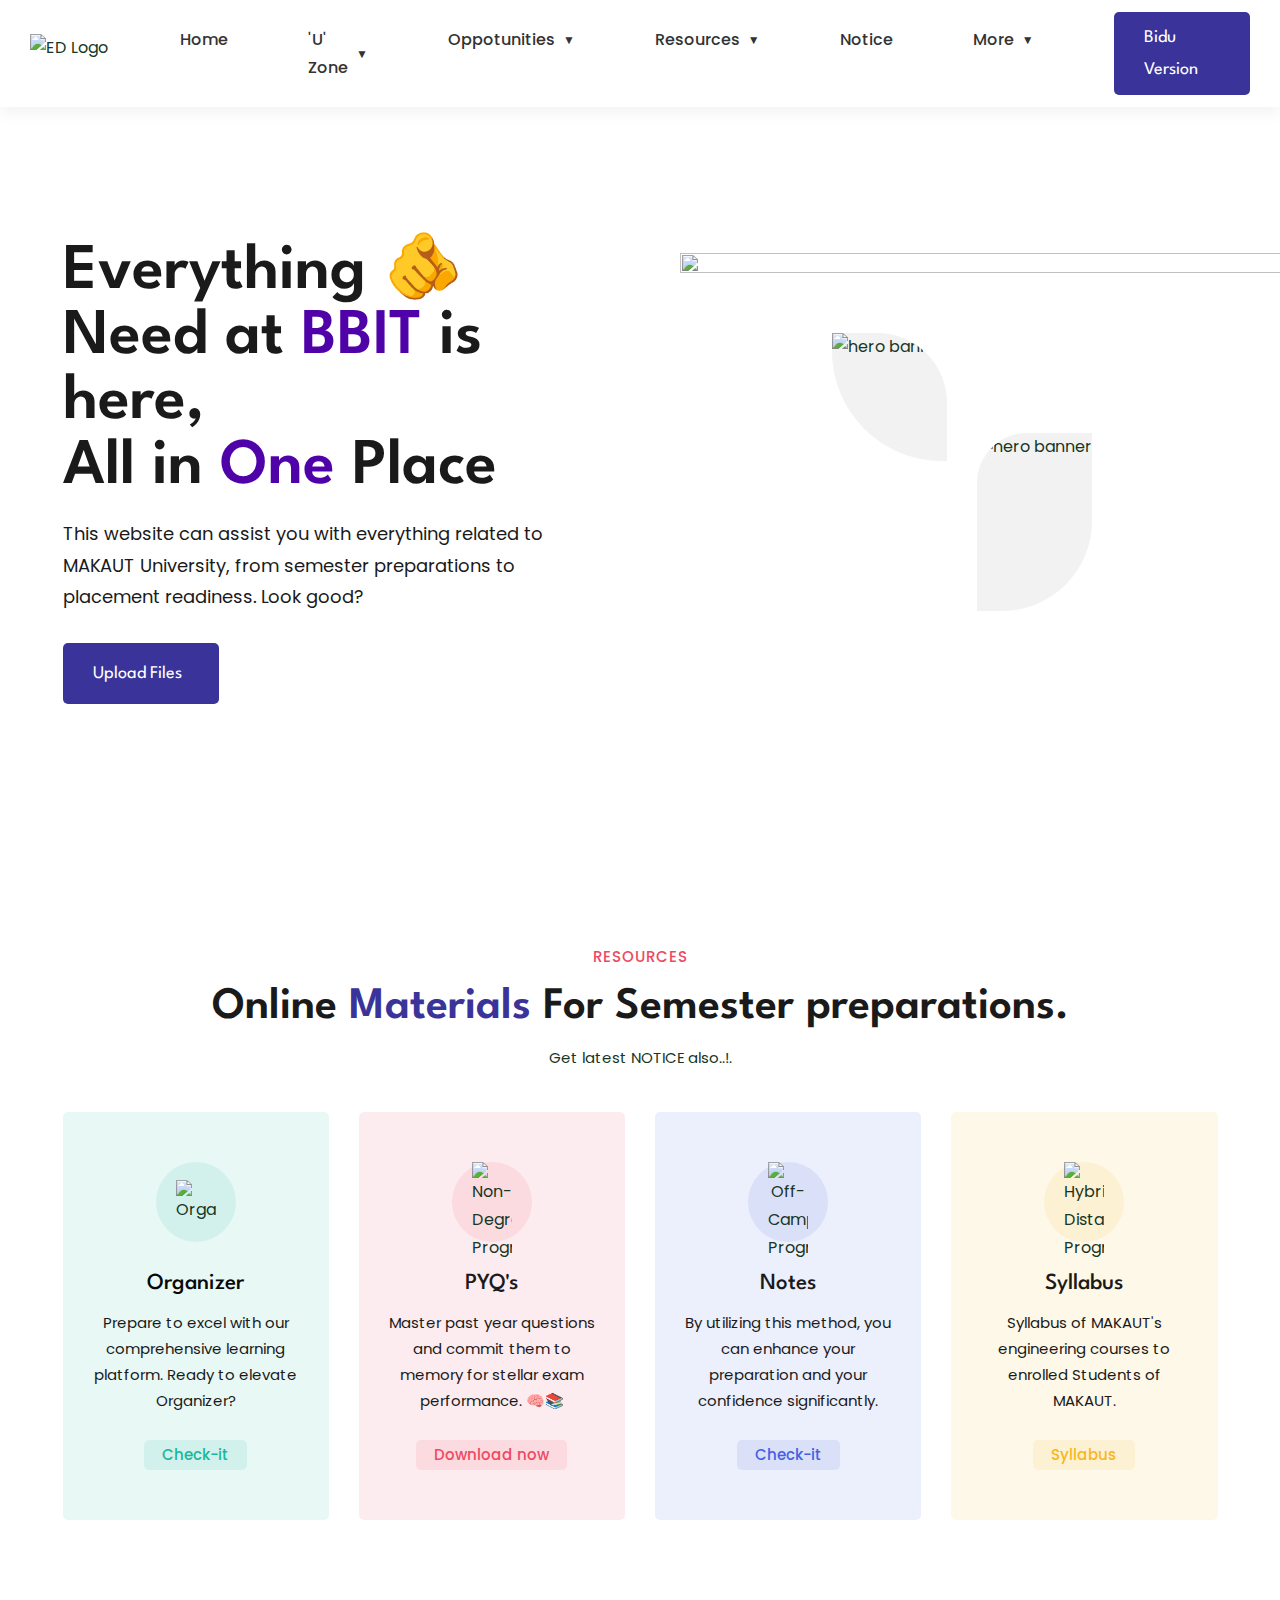
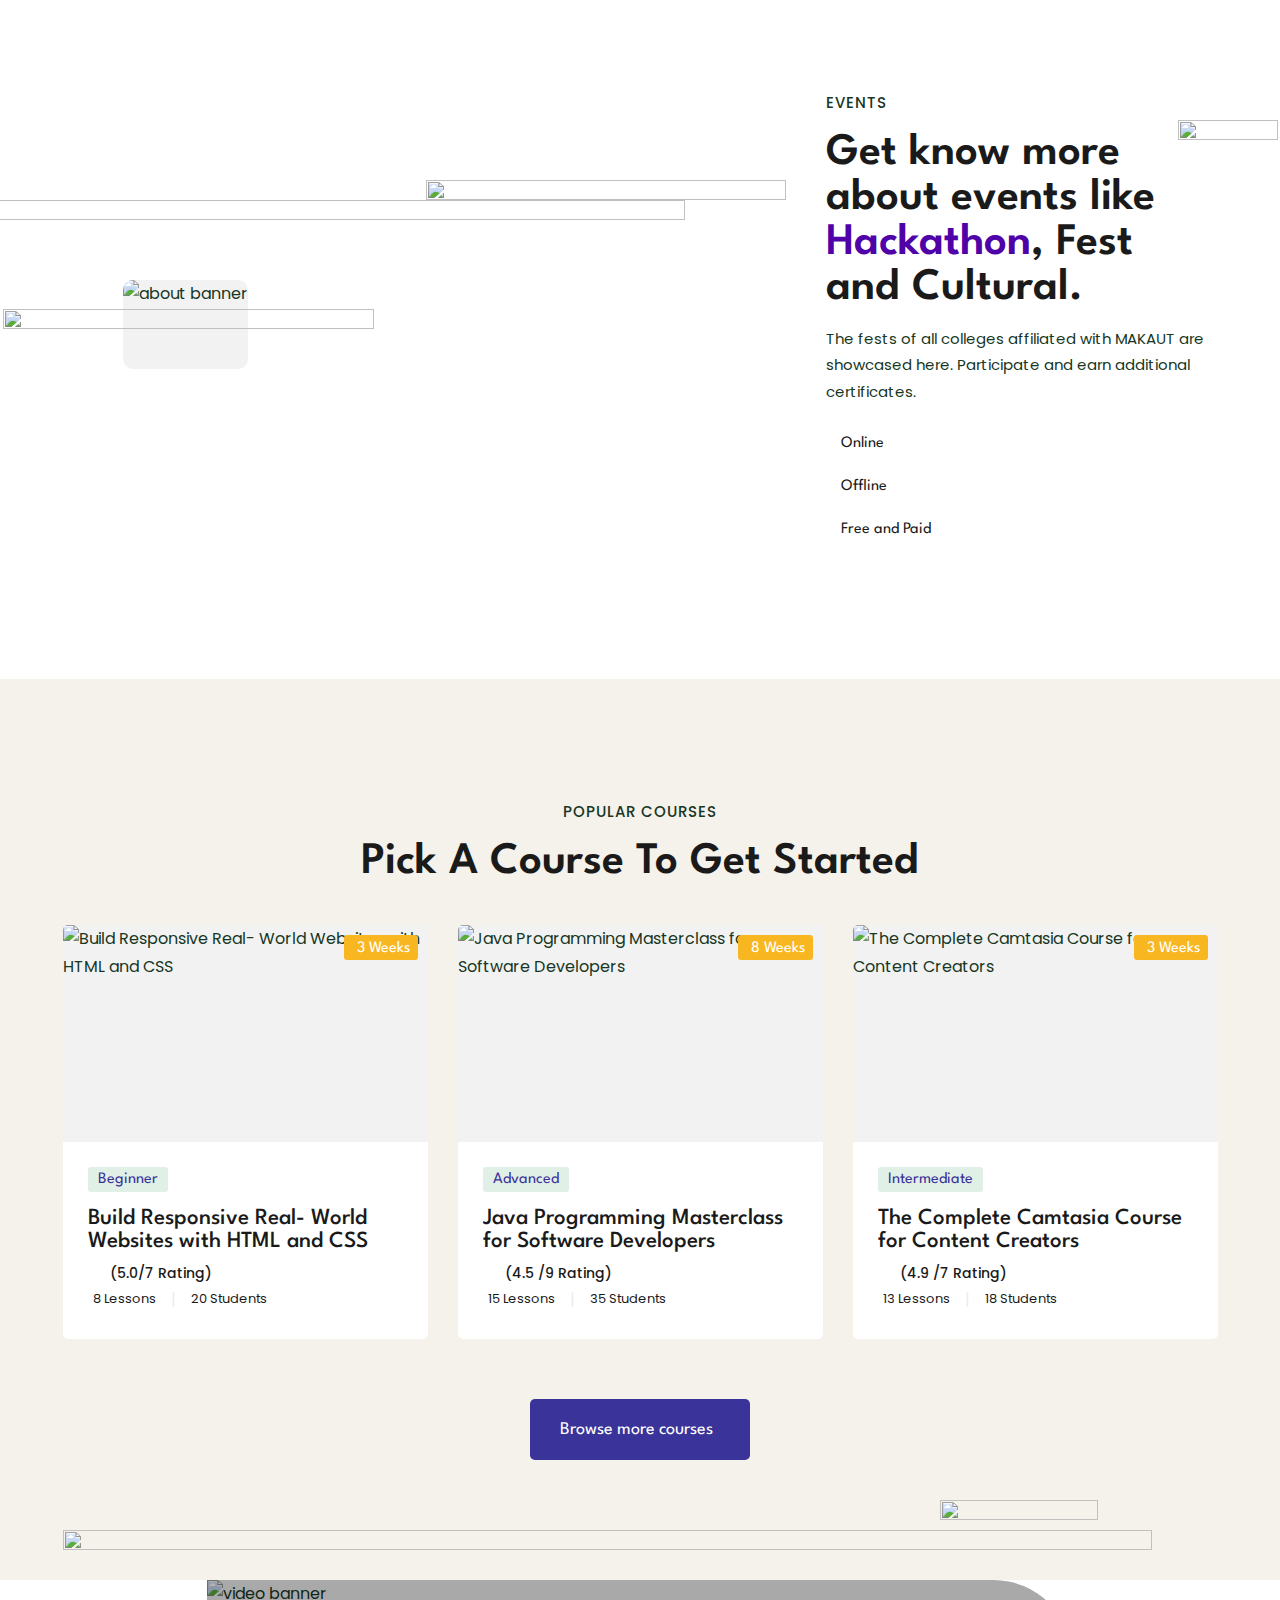
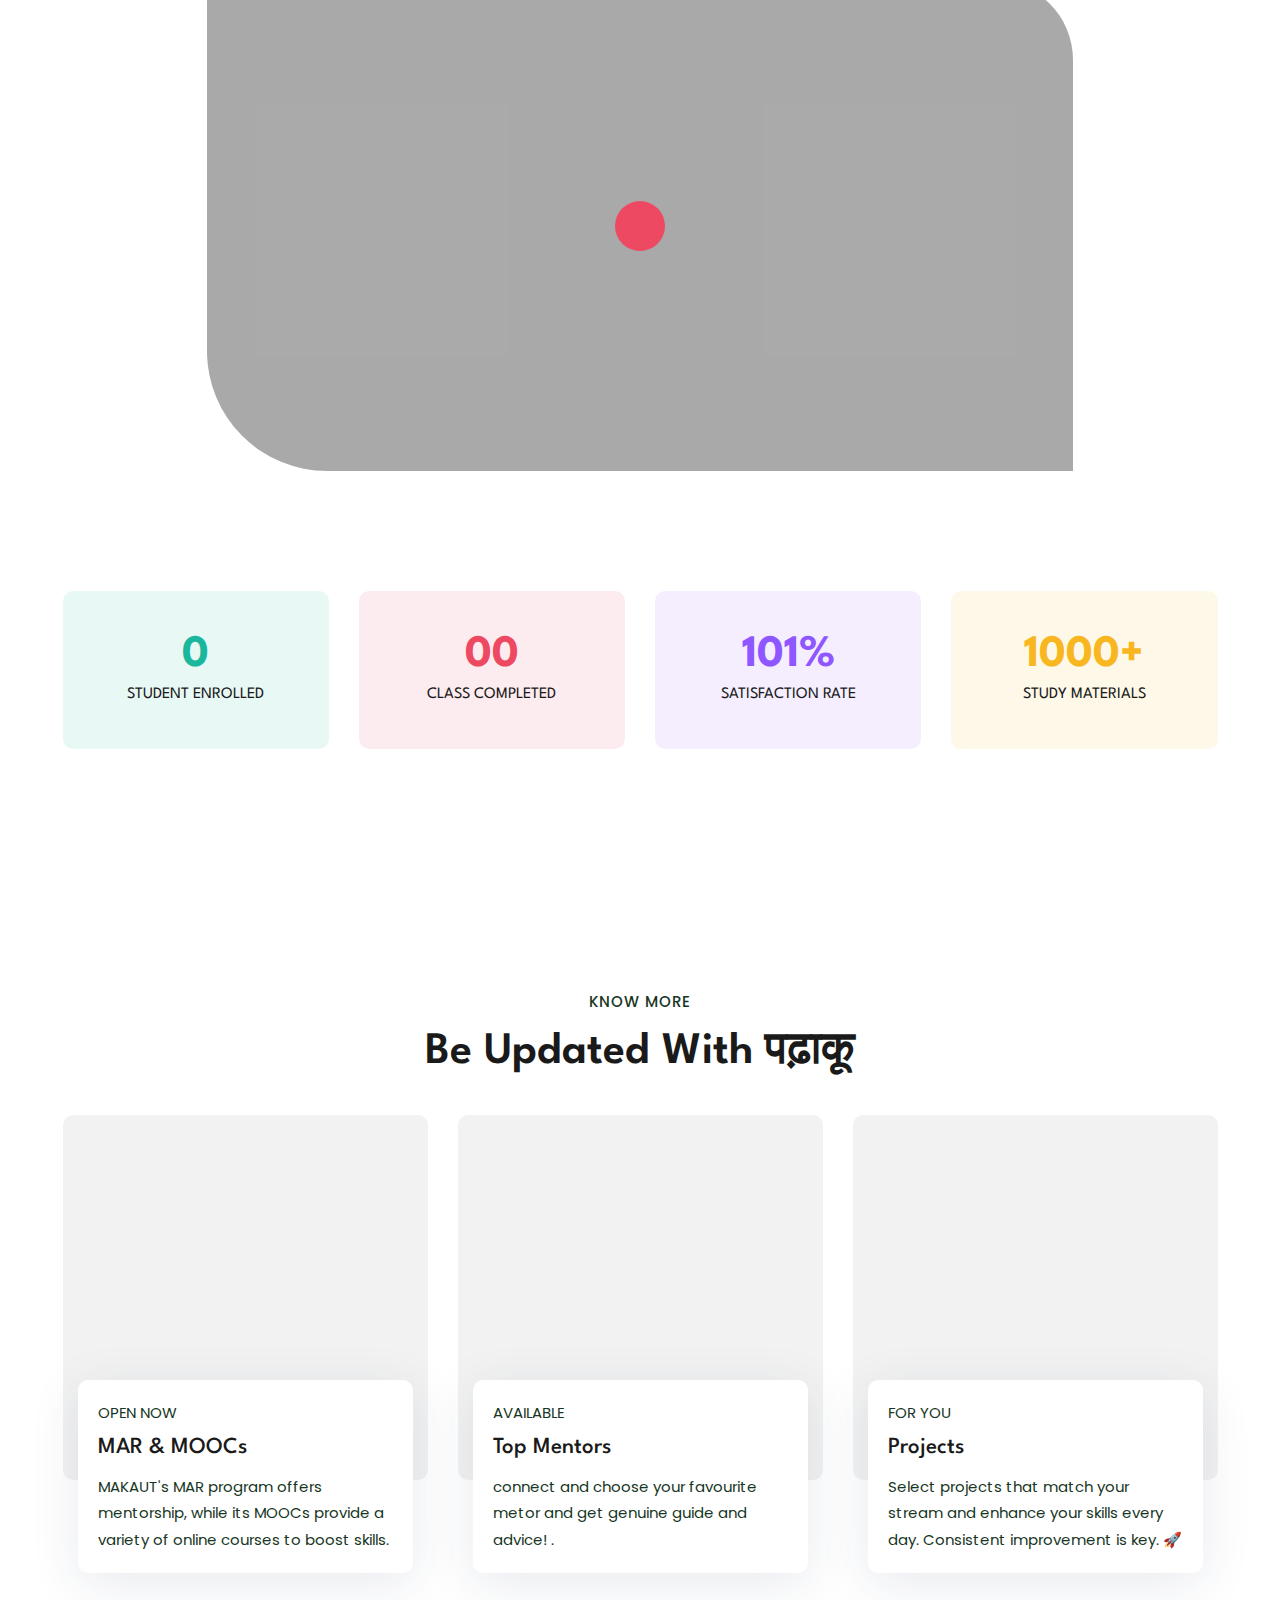
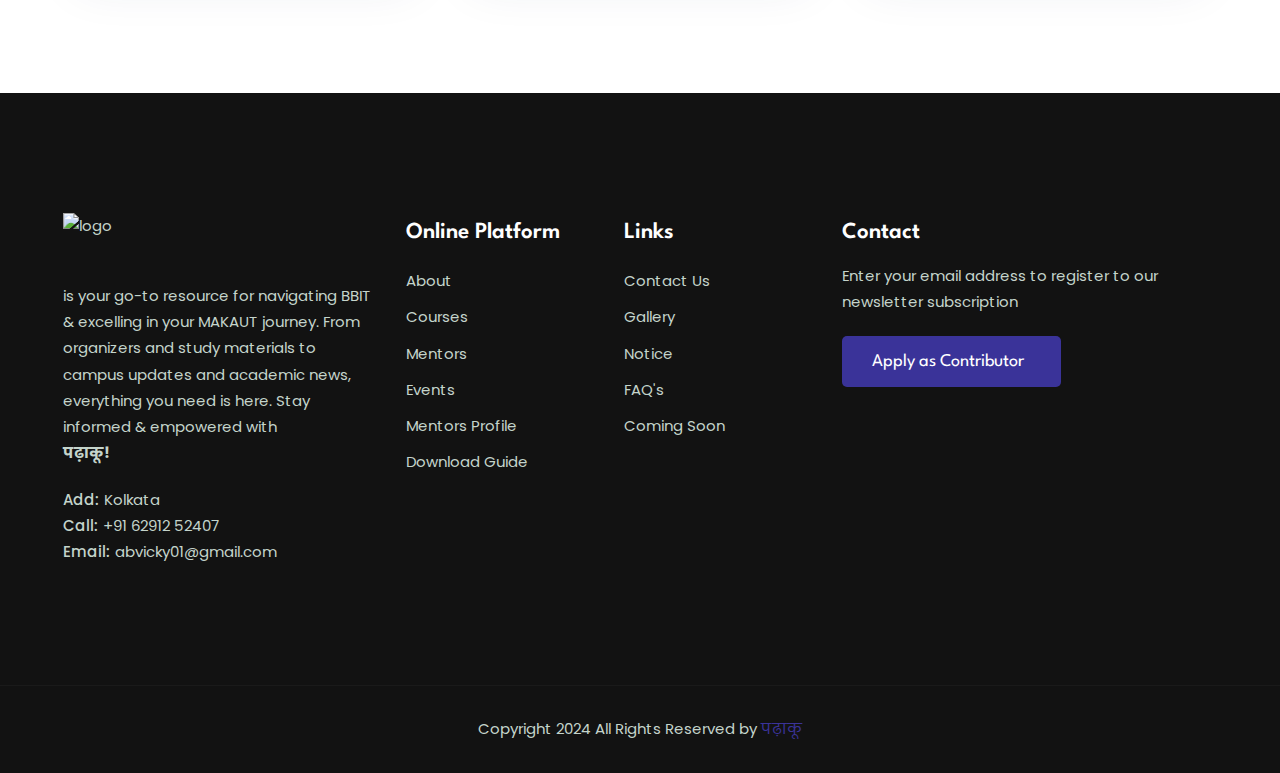
==== commit 3c72e576: "Upload form added" ====
--- a/index.html
+++ b/index.html
@@ -7,8 +7,8 @@
   <meta name="viewport" content="width=device-width, initial-scale=1.0">
   
   <!-- <title>पढ़ाकू</title> -->
-  <meta name="title" content="Engineer Dost">
-  <meta name="description" content="This is an education html template made by codewithsadee">
+  <meta name="title" content="BBIT's Engineers community">
+  <meta name="description" content="This is an website for MAKAUTians with all resources to learn and prepare for their Semester">
 
   <link rel="shortcut icon" href="/assets/images/logo.ico">
 
@@ -184,7 +184,7 @@
               placement readiness. Look good?
             </p>
 
-            <a href="http://localhost:3000/api/v1/user" class="btn has-before">
+            <a href="https://forms.gle/8X6gCfDLi1MG1k386" class="btn has-before">
               <span class="span">Upload Files</span>
 
               <ion-icon name="arrow-forward-outline" aria-hidden="true"></ion-icon>
@@ -827,13 +827,13 @@
           <div class="wrapper">
             <span class="span">Call:</span>
 
-            <a href="tel:+91" class="footer-link">+91 XXXXXXXXXX</a>
+            <a href="tel:+916291252407" class="footer-link">+91 62912 52407</a>
           </div>
 
           <div class="wrapper">
             <span class="span">Email:</span>
 
-            <a href="mailto:padhakoo@gmail.com" class="footer-link">padhakoo@gmail.com</a>
+            <a href="mailto:abvicky01@gmail.com" class="footer-link">abvicky01@gmail.com</a>
           </div>
 
         </div>
@@ -892,9 +892,9 @@
             <a href="#" class="footer-link">FAQ's</a>
           </li>
 
-          <li>
+<!--           <li>
             <a href="#" class="footer-link">Sign In/Registration</a>
-          </li>
+          </li> -->
 
           <li>
             <a href="#" class="footer-link">Coming Soon</a>
@@ -914,7 +914,7 @@
             <!-- <input type="email" name="email_address" placeholder="Your email" required class="input-field"> -->
 
             <button type="submit" class="btn has-before">
-              <span class="span">Subscribe</span>
+              <span class="span">Apply as Contributor</span>
 
               <ion-icon name="arrow-forward-outline" aria-hidden="true"></ion-icon>
             </button>
@@ -985,7 +985,7 @@
 
   <!-- Chat Bot -->
   <script src="https://cdn.botpress.cloud/webchat/v2.2/inject.js"></script>
-  <script src="https://files.bpcontent.cloud/2024/12/03/04/20241203044533-63WX3E10.js"></script>
+  <script src="https://files.bpcontent.cloud/2024/12/03/05/20241203050415-IHFJQPXQ.js"></script>
   <!-- 
     - custom js link
   -->
